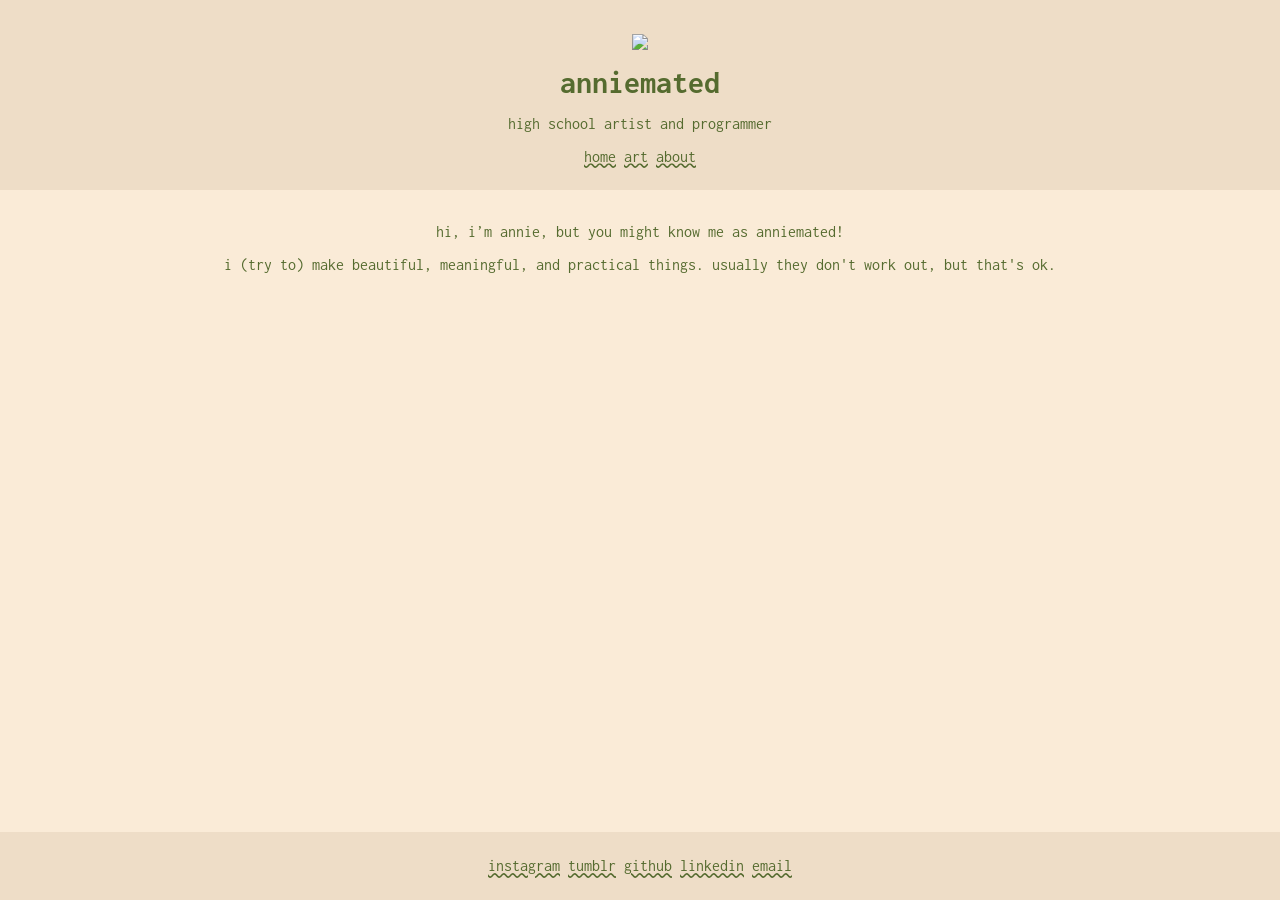
==== index.html @ b5bd2513 "big commit" ====
<!DOCTYPE html>
<html lang="en" dir="ltr">
	<head>
		<meta charset="utf-8">
		<meta name="viewport" content="width=deice-width, initial-scale=1">
		<link rel="preconnect" href="https://fonts.googleapis.com">
		<link rel="preconnect" href="https://fonts.gstatic.com" crossorigin>
		<link href="https://fonts.googleapis.com/css2?family=Inconsolata:wght@200..900&display=swap" rel="stylesheet">
		
		<title>anniemated</title>
		<link rel="icon" type="image/x-icon" href="images/profile.png">
		<link rel="stylesheet" href="style.css"/>
	</head>
	<body>
		<header>
		<br><br>
		<img src="https://raw.githubusercontent.com/anniemated/starter-website/main/images/profile.png"/>
		<h1>anniemated</h1>
		<p>high school artist and programmer</p>
		<a href="index.html">home</a>
		<a href="art.html">art</a>
		<a href="about.html">about</a>
		</header>

		<br>
		<p>hi, i’m annie, but you might know me as anniemated!</p>
		<p>i (try to) make beautiful, meaningful, and practical things. usually they don't work out, but that's ok.</p>

		<footer>
			<a href="https://www.instagram.com/anniemated_/">instagram</a>
			<a href="https://annie-mated.tumblr.com/">tumblr</a>
			<a href="https://github.com/anniemated">github</a>
			<a href="https://www.linkedin.com/in/annie9ma/">linkedin</a>
			<a href="mailto:annie9ma@gmail.com">email</a>
		</footer>
	</body>
</html>
---- style.css ----
img {
	width: 200px;
}

body {
	text-align: center;
	font-family: "Inconsolata";
	background: antiquewhite;
	color: darkolivegreen;
	padding-bottom:10%;
	margin:0;
}

a:link {
	color: darkolivegreen;
	text-decoration: underline wavy;
}

a:visited {
	color: darkolivegreen;
	text-decoration: underline wavy;
}

a:hover {
	color: antiquewhite;
	background-color: darkolivegreen;
}

header {
	background-color:rgb(238, 221, 199);
	position:sticky;
	top:0;
	margin:0;
	text-align:center;
	width:100%;
	padding-bottom:2%;
}

footer {
	background-color:rgb(238, 221, 199);
	position:fixed;
	left:0;
	bottom:0;
	text-align:center;
	width:100%;
	padding-top:2%;
	padding-bottom:2%;
}

p {
	padding-left:10%;
	padding-right:10%;
}

h1 {
	margin:1%
}
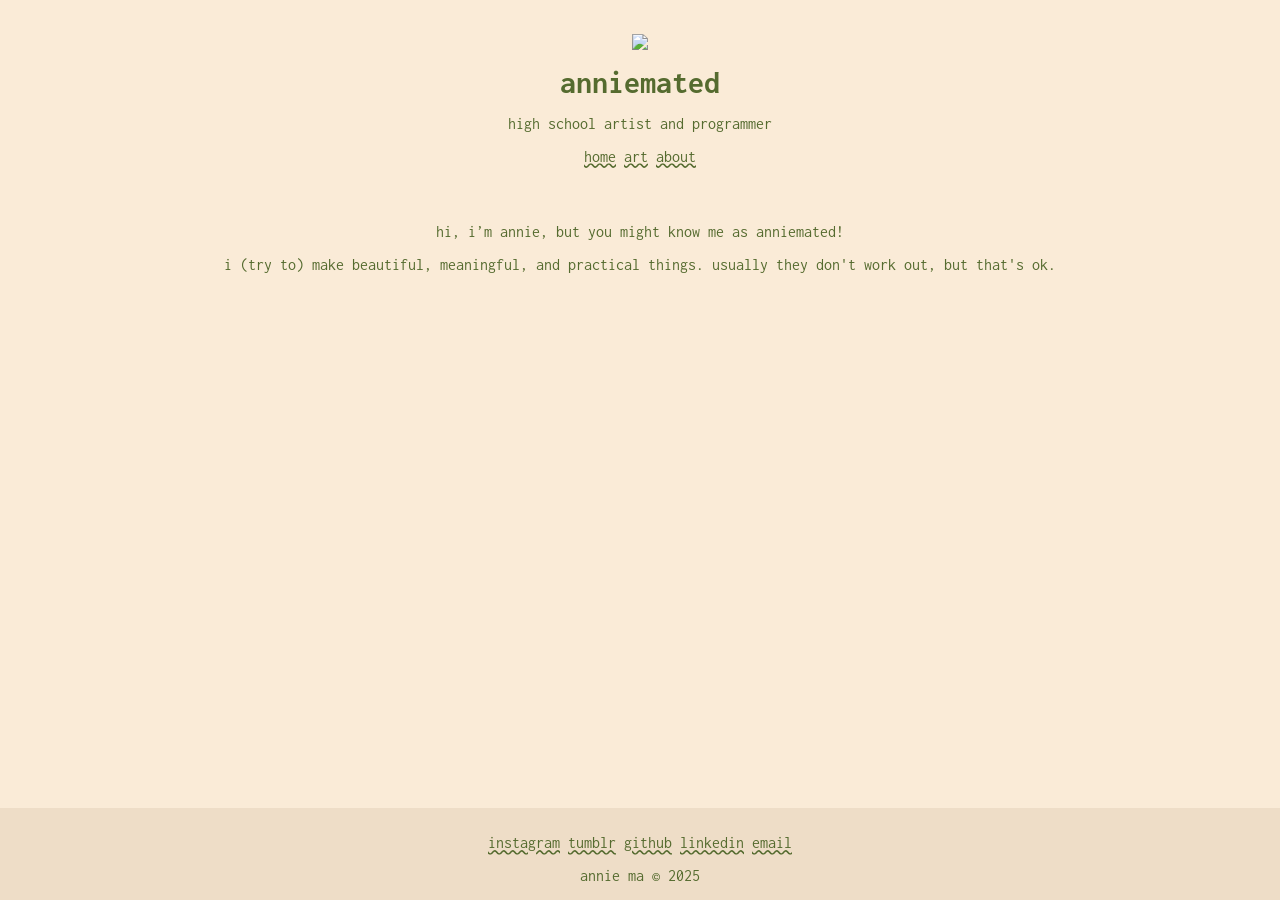
==== commit f57c334d: "little style changes" ====
--- a/index.html
+++ b/index.html
@@ -14,7 +14,7 @@
 	<body>
 		<header>
 		<br><br>
-		<img src="https://raw.githubusercontent.com/anniemated/starter-website/main/images/profile.png"/>
+		<img src="https://raw.githubusercontent.com/anniemated/starter-website/main/images/profile.png" style="width:200px"/>
 		<h1>anniemated</h1>
 		<p>high school artist and programmer</p>
 		<a href="index.html">home</a>
@@ -32,6 +32,7 @@
 			<a href="https://github.com/anniemated">github</a>
 			<a href="https://www.linkedin.com/in/annie9ma/">linkedin</a>
 			<a href="mailto:annie9ma@gmail.com">email</a>
+			<p>annie ma © 2025</p>
 		</footer>
 	</body>
 </html>
--- a/style.css
+++ b/style.css
@@ -1,5 +1,5 @@
 img {
-	width: 200px;
+	width: 35%;
 }
 
 body {
@@ -27,9 +27,7 @@
 }
 
 header {
-	background-color:rgb(238, 221, 199);
-	position:sticky;
-	top:0;
+	background-color:antiquewhite;
 	margin:0;
 	text-align:center;
 	width:100%;
@@ -44,7 +42,6 @@
 	text-align:center;
 	width:100%;
 	padding-top:2%;
-	padding-bottom:2%;
 }
 
 p {
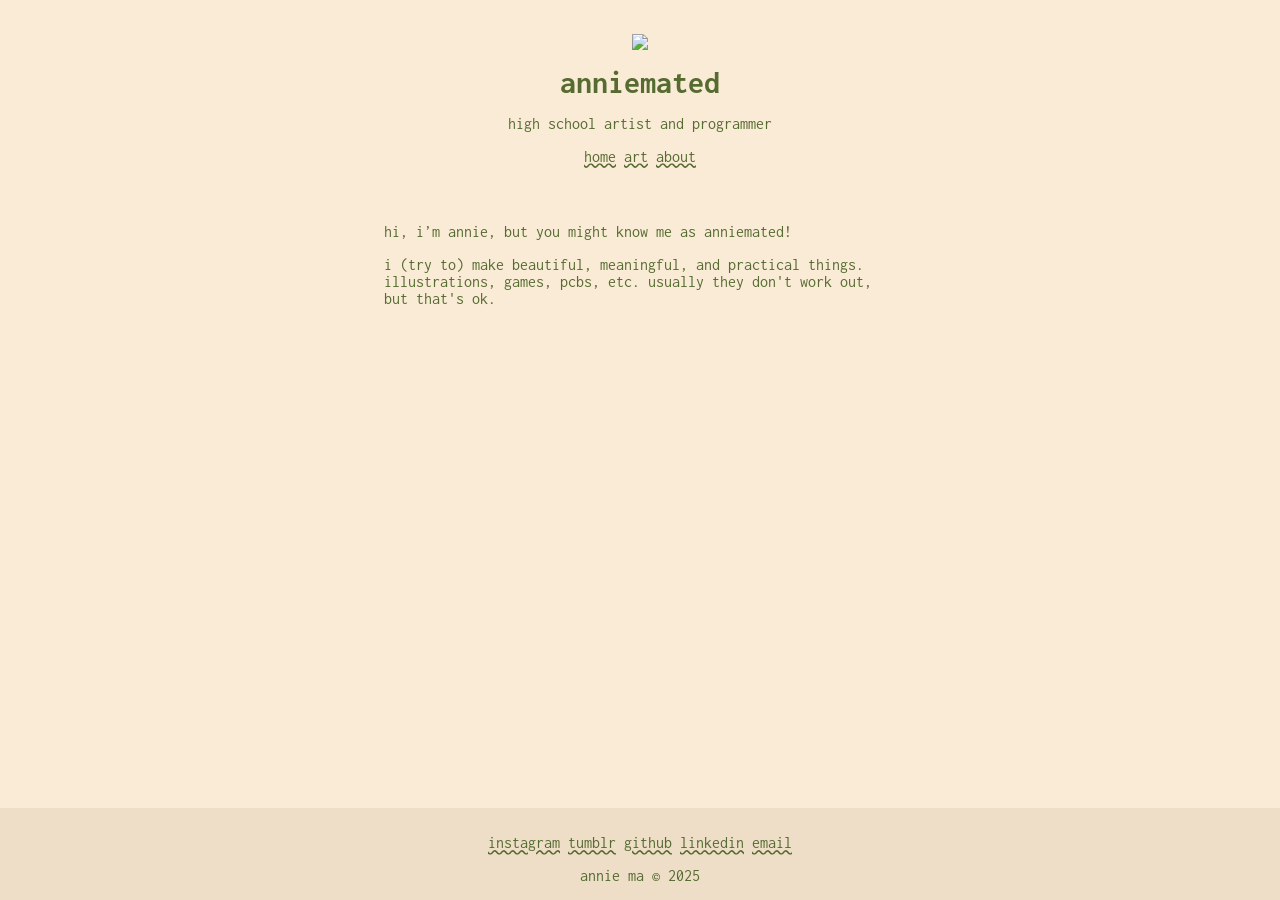
==== commit 76807560: "more small formatting changes" ====
--- a/index.html
+++ b/index.html
@@ -16,7 +16,7 @@
 		<br><br>
 		<img src="https://raw.githubusercontent.com/anniemated/starter-website/main/images/profile.png" style="width:200px"/>
 		<h1>anniemated</h1>
-		<p>high school artist and programmer</p>
+		<p style="text-align: center;">high school artist and programmer</p>
 		<a href="index.html">home</a>
 		<a href="art.html">art</a>
 		<a href="about.html">about</a>
@@ -24,7 +24,7 @@
 
 		<br>
 		<p>hi, i’m annie, but you might know me as anniemated!</p>
-		<p>i (try to) make beautiful, meaningful, and practical things. usually they don't work out, but that's ok.</p>
+		<p>i (try to) make beautiful, meaningful, and practical things. illustrations, games, pcbs, etc. usually they don't work out, but that's ok.</p>
 
 		<footer>
 			<a href="https://www.instagram.com/anniemated_/">instagram</a>
@@ -32,7 +32,7 @@
 			<a href="https://github.com/anniemated">github</a>
 			<a href="https://www.linkedin.com/in/annie9ma/">linkedin</a>
 			<a href="mailto:annie9ma@gmail.com">email</a>
-			<p>annie ma © 2025</p>
+			<p style="text-align: center;">annie ma © 2025</p>
 		</footer>
 	</body>
 </html>
--- a/style.css
+++ b/style.css
@@ -45,8 +45,9 @@
 }
 
 p {
-	padding-left:10%;
-	padding-right:10%;
+	text-align: left;
+	padding-left:30%;
+	padding-right:30%;
 }
 
 h1 {
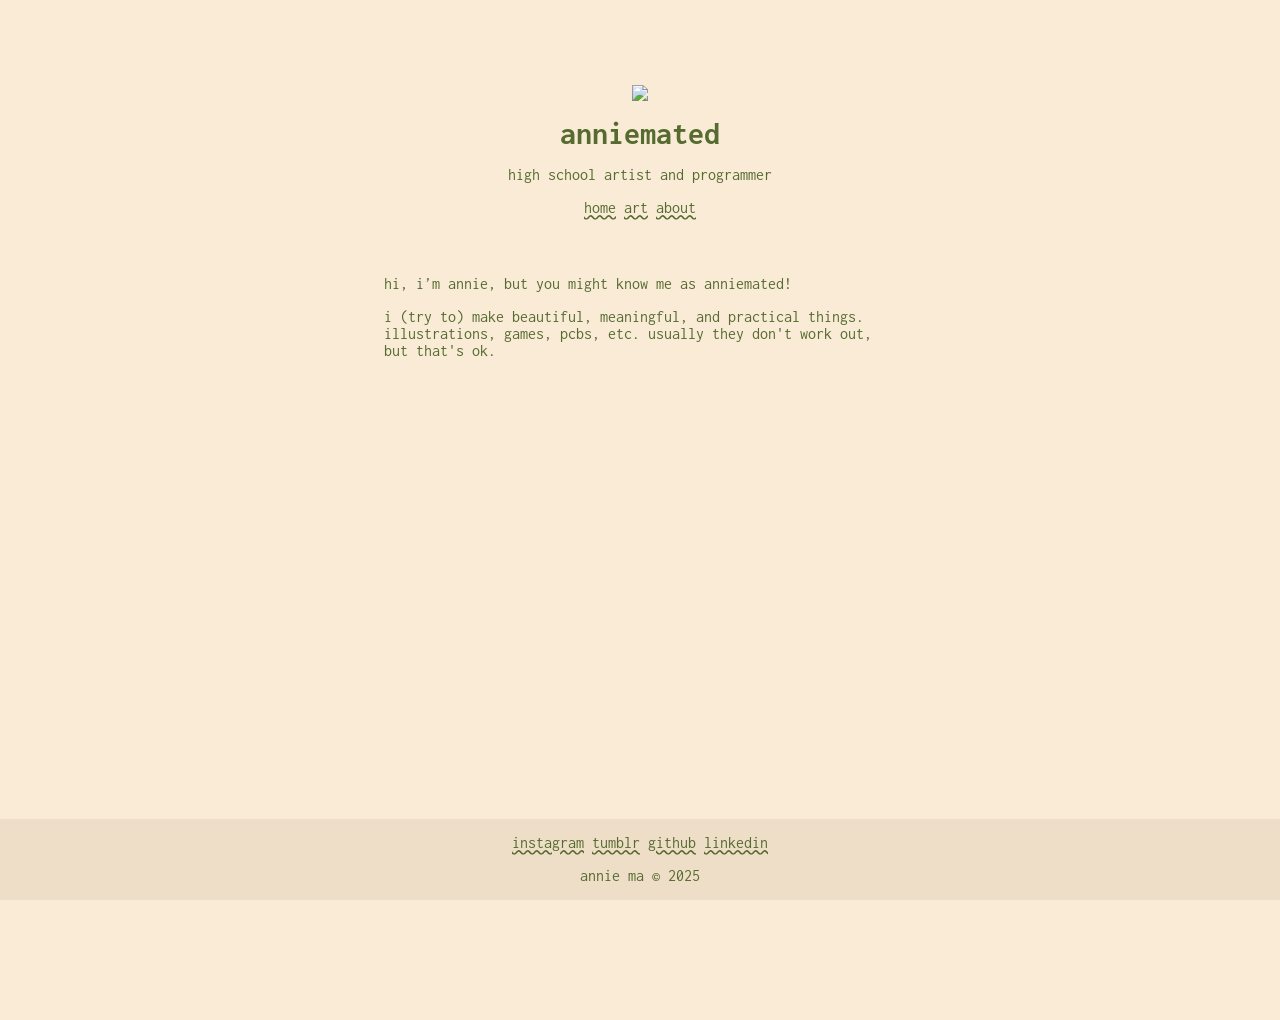
==== commit 68e34024: "moved email" ====
--- a/index.html
+++ b/index.html
@@ -31,7 +31,6 @@
 			<a href="https://annie-mated.tumblr.com/">tumblr</a>
 			<a href="https://github.com/anniemated">github</a>
 			<a href="https://www.linkedin.com/in/annie9ma/">linkedin</a>
-			<a href="mailto:annie9ma@gmail.com">email</a>
 			<p style="text-align: center;">annie ma © 2025</p>
 		</footer>
 	</body>
--- a/style.css
+++ b/style.css
@@ -7,7 +7,8 @@
 	font-family: "Inconsolata";
 	background: antiquewhite;
 	color: darkolivegreen;
-	padding-bottom:10%;
+	padding-bottom:120px;
+	min-height:100vh;
 	margin:0;
 }
 
@@ -31,6 +32,7 @@
 	margin:0;
 	text-align:center;
 	width:100%;
+	padding-top:4%;
 	padding-bottom:2%;
 }
 
@@ -41,7 +43,9 @@
 	bottom:0;
 	text-align:center;
 	width:100%;
-	padding-top:2%;
+	padding-top:15px;
+	padding-top:15px;
+	box-sizing: border-box;
 }
 
 p {
@@ -52,4 +56,29 @@
 
 h1 {
 	margin:1%
+}
+
+html {
+  overflow-y: scroll;
+}
+
+@media screen and (max-width: 768px) {
+	body {
+		padding-bottom: 140px;
+	}
+				
+	p {
+		padding-left: 5%;
+		padding-right: 5%;
+	}
+				
+	footer {
+		padding-top: 10px;
+		padding-bottom: 10px;
+	}
+				
+	footer p {
+		margin: 5px 0;
+		font-size: 14px;
+	}
 }
